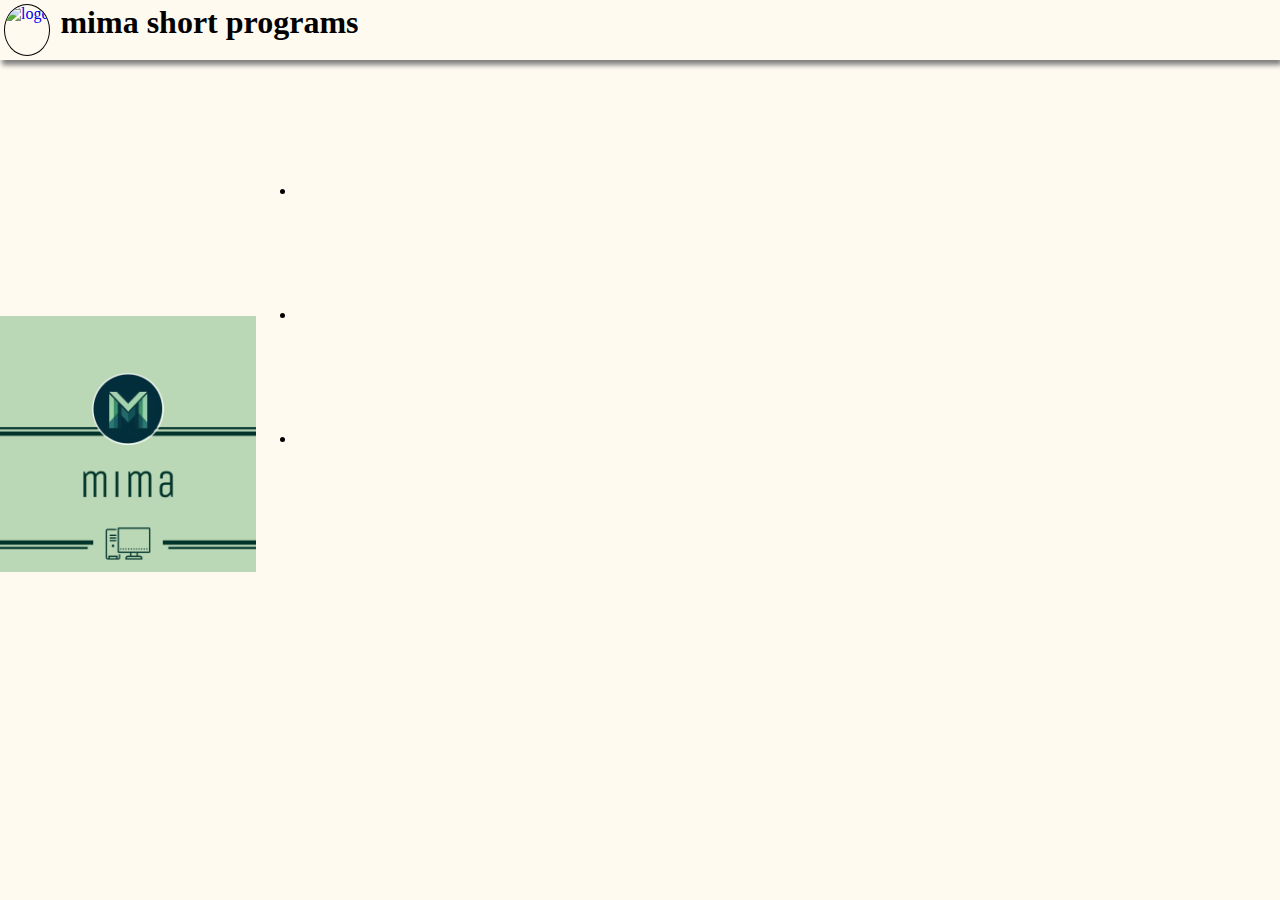
==== index.html @ ec384232 "a" ====
<!DOCTYPE html>
<html lang="ja">
    <head>
        <meta charset="UTF-8">
        <title>mima short programs</title>
        <link rel="icon" type="image/png" href="logos/mima-5.jpeg">
        <meta name="description" content="mimaはPovoが趣味で作っているWindows,Android,Webのアプリのため置き場です">
        <link rel="stylesheet" href="css/style.css">
    </head>
    <link rel="stylesheet" href="https://cdn.jsdelivr.net/bxslider/4.2.12/jquery.bxslider.css">
    <script src="https://ajax.googleapis.com/ajax/libs/jquery/3.1.1/jquery.min.js"></script>
    <script src="https://cdn.jsdelivr.net/bxslider/4.2.12/jquery.bxslider.min.js"></script>
    <body>
        <header>
			<div>
				<a href="index.html" class="header-logo">
				<img src="./logos/mima-5.jpeg" alt="logo" class="logo">
                <h1>mima short programs</h1>
            </a>
			</div>
            <!--ログインとかのボタンをphpで埋め込む microsoftみたいな感じ?-->
		</header>
    <body>
        <div class="top-media">
            <img src="logos/logo-big.jpg">
        <div class="slide-items__wrap">
            <ul class="slide-items">
              <li class="slide-items__item">
                <img src="logos/mima-2.png" alt="">
              </li>
              <li class="slide-items__item">
                <img src="logos/mima-2.png" alt="">
              </li>
              <li class="slide-items__item">
                <img src="logos/mima-2.png" alt="">
              </li>
            </ul>
          </div>
        </div>  
    <script src="toppage.js"></script>
    </body>
</html>
---- css/style.css ----
@charset "utf-8";


body{
    margin: 0;
    background-color: floralwhite;
}

/*ヘッダー*/
header {
    display: flex;
    background-color: floralwhite;
    align-items: center;
    box-shadow: 2px 5px 5px 0 gray;
}

.header-logo{
    display: flex;
    text-decoration:none;
    margin: 4px;
}

.logo{
    height: 50px;
    border-radius:50%;
    border: 1px solid black;
}

h1{
    margin: 0;
    margin-left: 10px;
    color: black;
}

.top-media{
    display: flex;
}

.top-media img{
    width: 20%;
    padding-top: 20%;
}

.slide-items__wrap{
    width: 50%;
}
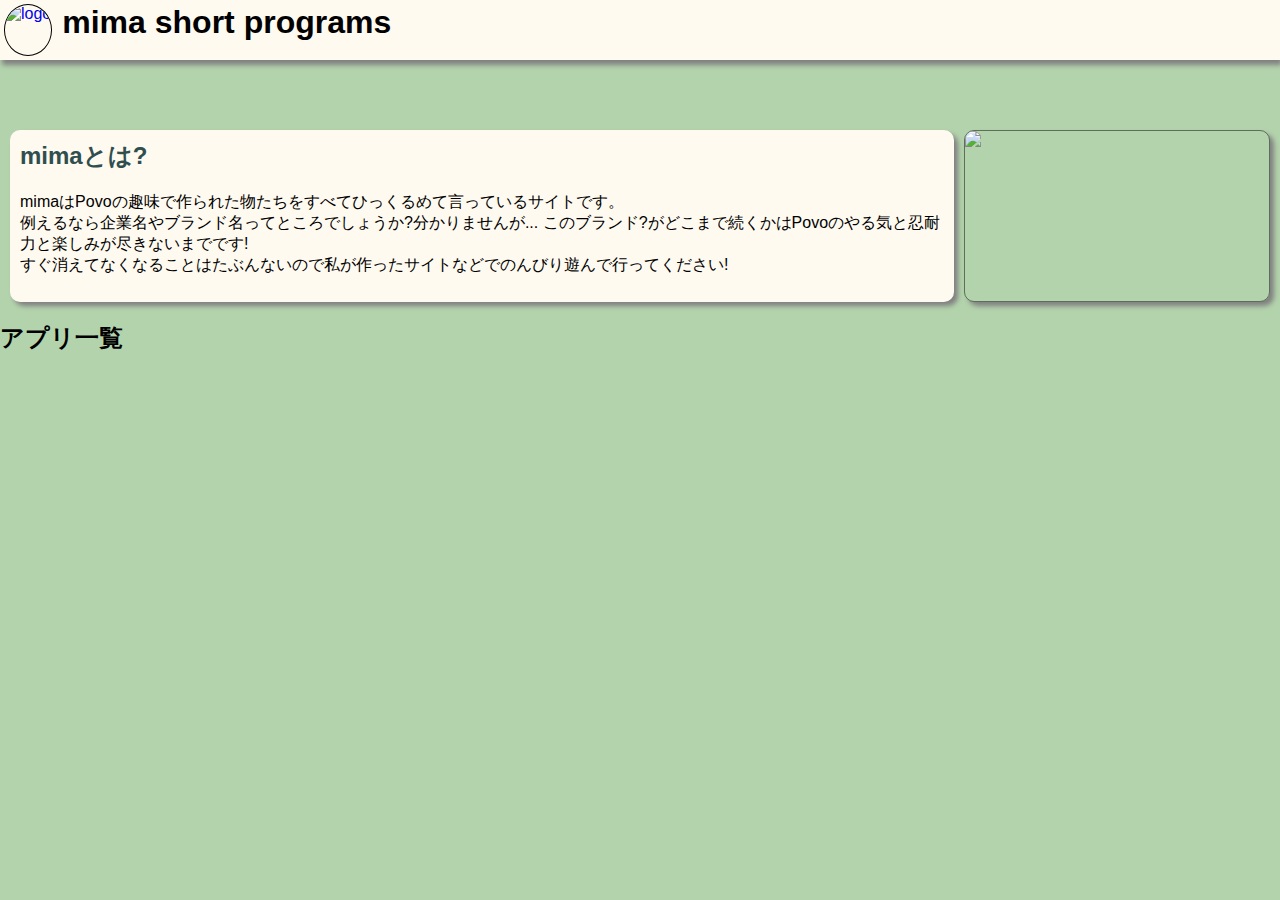
==== commit 38753ea3: "bjh" ====
--- a/index.html
+++ b/index.html
@@ -1,10 +1,12 @@
 <!DOCTYPE html>
 <html lang="ja">
     <head>
+        <!--基本情報-->
         <meta charset="UTF-8">
         <title>mima short programs</title>
-        <link rel="icon" type="image/png" href="logos/mima-5.jpeg">
+        <link rel="icon" type="image/png" href="images/logos/mima-5.jpeg">
         <meta name="description" content="mimaはPovoが趣味で作っているWindows,Android,Webのアプリのため置き場です">
+        <!--css-->
         <link rel="stylesheet" href="css/style.css">
     </head>
     <link rel="stylesheet" href="https://cdn.jsdelivr.net/bxslider/4.2.12/jquery.bxslider.css">
@@ -14,29 +16,44 @@
         <header>
 			<div>
 				<a href="index.html" class="header-logo">
-				<img src="./logos/mima-5.jpeg" alt="logo" class="logo">
+				<img src="images/logos/mima-5.jpeg" alt="logo" class="logo">
                 <h1>mima short programs</h1>
             </a>
 			</div>
             <!--ログインとかのボタンをphpで埋め込む microsoftみたいな感じ?-->
 		</header>
     <body>
-        <div class="top-media">
-            <img src="logos/logo-big.jpg">
+        <!--スライドショー-->
         <div class="slide-items__wrap">
             <ul class="slide-items">
               <li class="slide-items__item">
-                <img src="logos/mima-2.png" alt="">
+                <img src="images/Minecraft/花.png" alt="">
               </li>
               <li class="slide-items__item">
-                <img src="logos/mima-2.png" alt="">
+                <img src="images/Minecraft/拠点4.png" alt="">
               </li>
               <li class="slide-items__item">
-                <img src="logos/mima-2.png" alt="">
+                <img src="images/Minecraft/林内ジオパーク.png" alt="">
               </li>
             </ul>
+        </div>
+        <div class="about">
+          <div>
+            <h2>mimaとは?</h2>
+            <p>mimaはPovoの趣味で作られた物たちをすべてひっくるめて言っているサイトです。<br/>
+              例えるなら企業名やブランド名ってところでしょうか?分かりませんが...
+              このブランド?がどこまで続くかはPovoのやる気と忍耐力と楽しみが尽きないまでです!<br/>
+               すぐ消えてなくなることはたぶんないので私が作ったサイトなどでのんびり遊んで行ってください!
+            </p>
           </div>
-        </div>  
+          <img src="./images/logos/logo-big.jpg">
+        </div>
+
+        <div>
+          <h2>アプリ一覧</h2>
+          
+        </div>
+
     <script src="toppage.js"></script>
     </body>
 </html>--- a/css/style.css
+++ b/css/style.css
@@ -1,9 +1,14 @@
 @charset "utf-8";
-
+@font-face {
+    font-family: Zenkurenaido;
+    font-display: swap;
+    src: url("../fonts/ZenKurenaido-Regular.ttf") format("TrueType");
+    }
 
 body{
     margin: 0;
-    background-color: floralwhite;
+    background-color: #b3d3ac;
+    font-family: 'Zenkurenaido', sans-serif;
 }
 
 /*ヘッダー*/
@@ -32,15 +37,32 @@
     color: black;
 }
 
-.top-media{
-    display: flex;
+.slide-items{
+    padding-left: 0;
+    margin-top: 0;
 }
 
-.top-media img{
-    width: 20%;
-    padding-top: 20%;
+.about{
+    display: flex;
+    margin: 0 10px;
 }
 
-.slide-items__wrap{
-    width: 50%;
+.about div{
+    background-color: floralwhite;
+    margin-right: 10px;
+    padding: 10px 10px;
+    border-radius: 10px;
+    box-shadow: 4px 4px 5px 0 gray;
+}
+
+.about h2{
+    margin-top: 0;
+    color: darkslategray;
+}
+
+.about img{
+    width: 30%;
+    border-radius: 10px;
+    border: 1px solid rgba(0, 0, 0, 0.479);
+    box-shadow: 4px 4px 5px 0 gray;
 }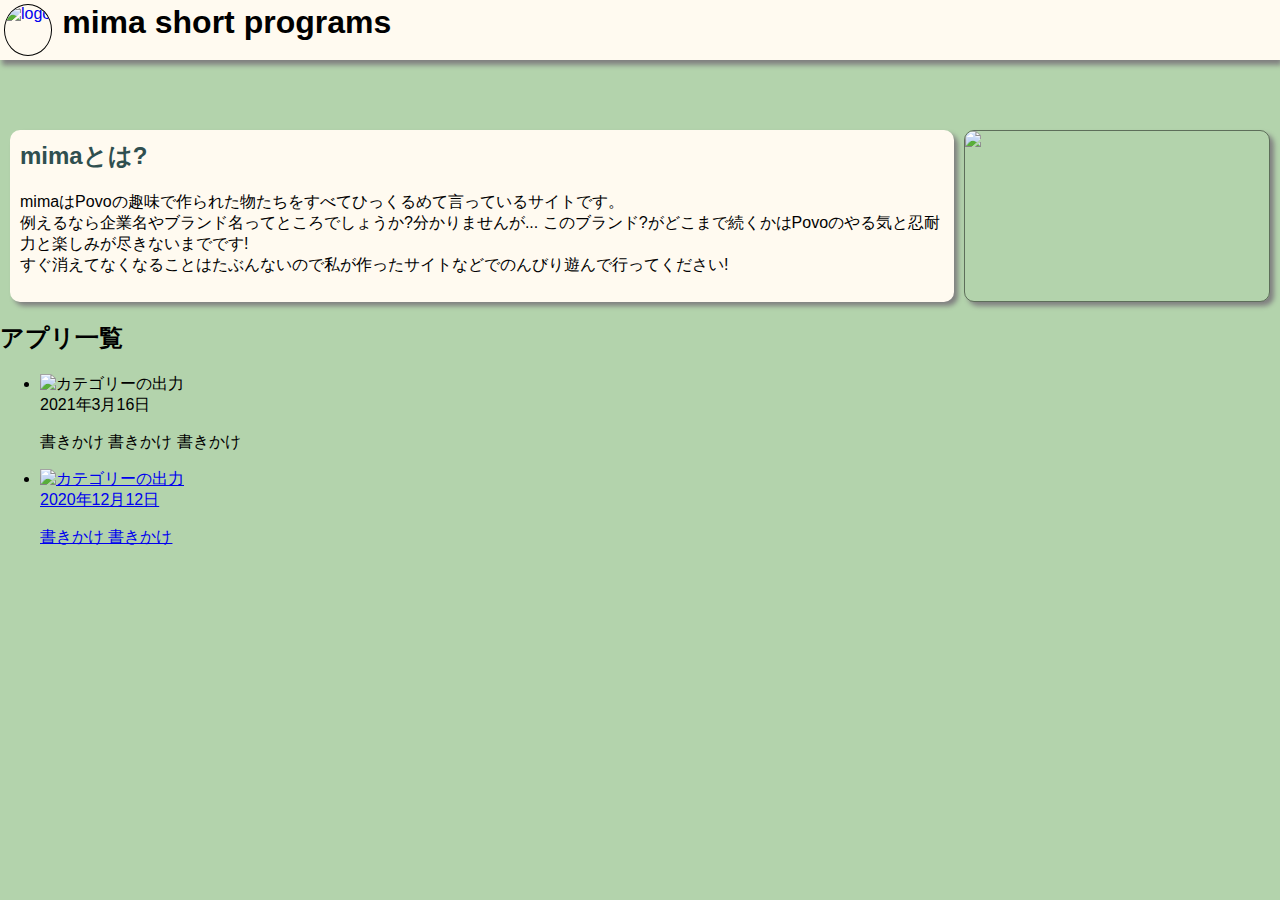
==== commit 08bb5545: "update index.html" ====
--- a/index.html
+++ b/index.html
@@ -49,9 +49,30 @@
           <img src="./images/logos/logo-big.jpg">
         </div>
 
-        <div>
+        <div class="apps">
           <h2>アプリ一覧</h2>
           
+          <div class="changeCard">
+            <ul>
+              <li class="changeItem gridCard">
+                <a hre="#">
+                  <img src="https://dubdesign.net/wp-content/uploads/2020/12/category_eyecatch.jpg" alt="カテゴリーの出力">
+                  <div class="changeItemTxt"> <time class="pubdate sng-link-time dfont" itemprop="datePublished" datetime="2021年3月16日">2021年3月16日</time>
+                    <p class="itemTitle">書きかけ 書きかけ 書きかけ</p>
+                  </div>
+                </a>
+              </li>
+              <li class="changeItem gridCard">
+                <a href="https://dubdesign.net/reference/category/">
+                  <img src="https://dubdesign.net/wp-content/uploads/2020/12/category_eyecatch.jpg" alt="カテゴリーの出力">
+                  <div class="changeItemTxt"> <time class="pubdate sng-link-time dfont" itemprop="datePublished" datetime="2020年12月12日">2020年12月12日</time>
+                    <p class="itemTitle">書きかけ 書きかけ</p>
+                  </div>
+                </a>
+              </li>
+            </ul>
+          </div>
+
         </div>
 
     <script src="toppage.js"></script>
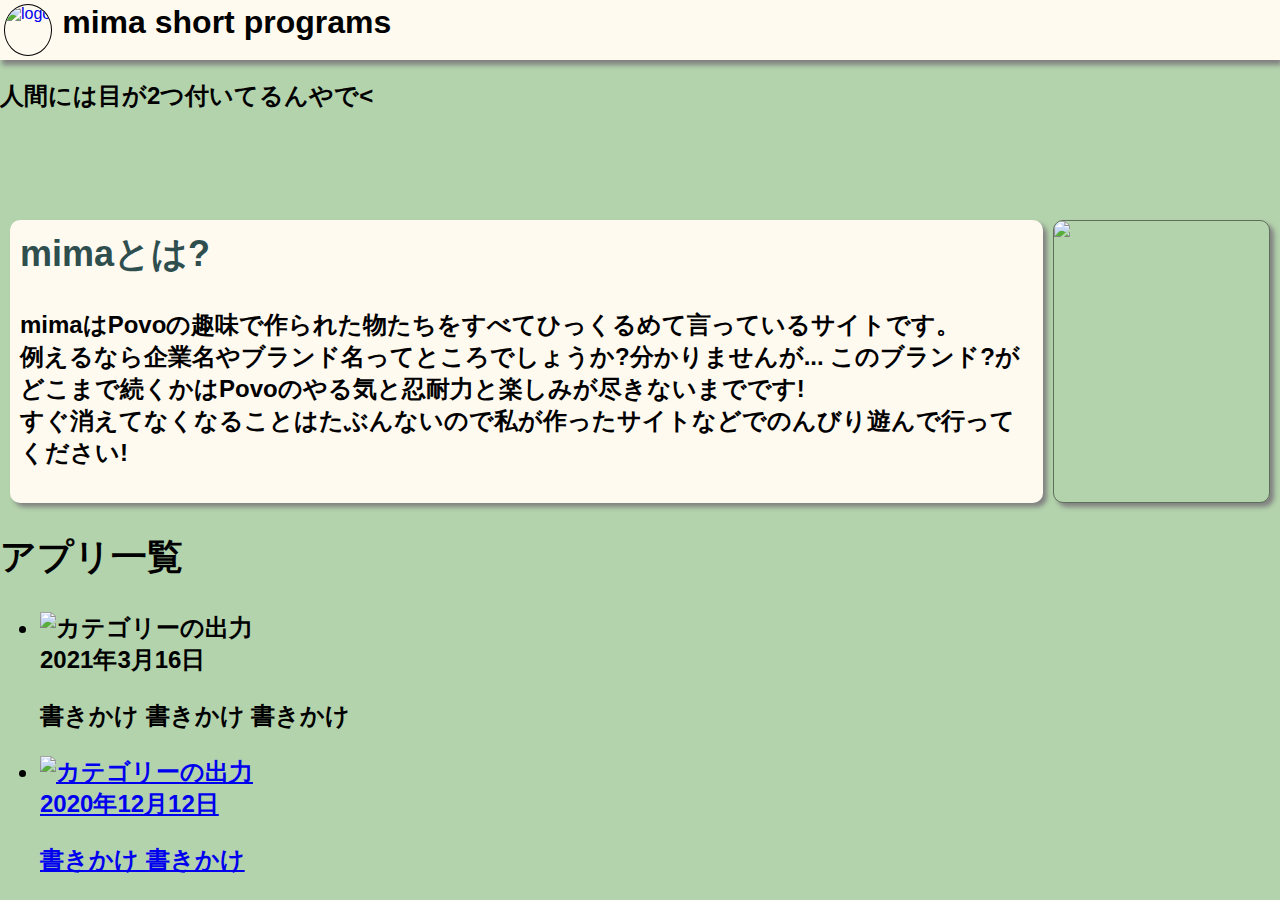
==== commit b5f5db71: "update index.html" ====
--- a/index.html
+++ b/index.html
@@ -12,7 +12,8 @@
     <link rel="stylesheet" href="https://cdn.jsdelivr.net/bxslider/4.2.12/jquery.bxslider.css">
     <script src="https://ajax.googleapis.com/ajax/libs/jquery/3.1.1/jquery.min.js"></script>
     <script src="https://cdn.jsdelivr.net/bxslider/4.2.12/jquery.bxslider.min.js"></script>
-    <body>
+    
+	<body>
         <header>
 			<div>
 				<a href="index.html" class="header-logo">
@@ -23,6 +24,8 @@
             <!--ログインとかのボタンをphpで埋め込む microsoftみたいな感じ?-->
 		</header>
     <body>
+    	<!--人間には目が2つ付いてるんやで-->
+    	<h2>人間には目が2つ付いてるんやで<
         <!--スライドショー-->
         <div class="slide-items__wrap">
             <ul class="slide-items">
@@ -55,7 +58,7 @@
           <div class="changeCard">
             <ul>
               <li class="changeItem gridCard">
-                <a hre="#">
+                <a hre="https://povo43.github.io/mima-sites/">
                   <img src="https://dubdesign.net/wp-content/uploads/2020/12/category_eyecatch.jpg" alt="カテゴリーの出力">
                   <div class="changeItemTxt"> <time class="pubdate sng-link-time dfont" itemprop="datePublished" datetime="2021年3月16日">2021年3月16日</time>
                     <p class="itemTitle">書きかけ 書きかけ 書きかけ</p>
@@ -63,7 +66,7 @@
                 </a>
               </li>
               <li class="changeItem gridCard">
-                <a href="https://dubdesign.net/reference/category/">
+                <a href="https://povo43.github.io/mima-sites/">
                   <img src="https://dubdesign.net/wp-content/uploads/2020/12/category_eyecatch.jpg" alt="カテゴリーの出力">
                   <div class="changeItemTxt"> <time class="pubdate sng-link-time dfont" itemprop="datePublished" datetime="2020年12月12日">2020年12月12日</time>
                     <p class="itemTitle">書きかけ 書きかけ</p>
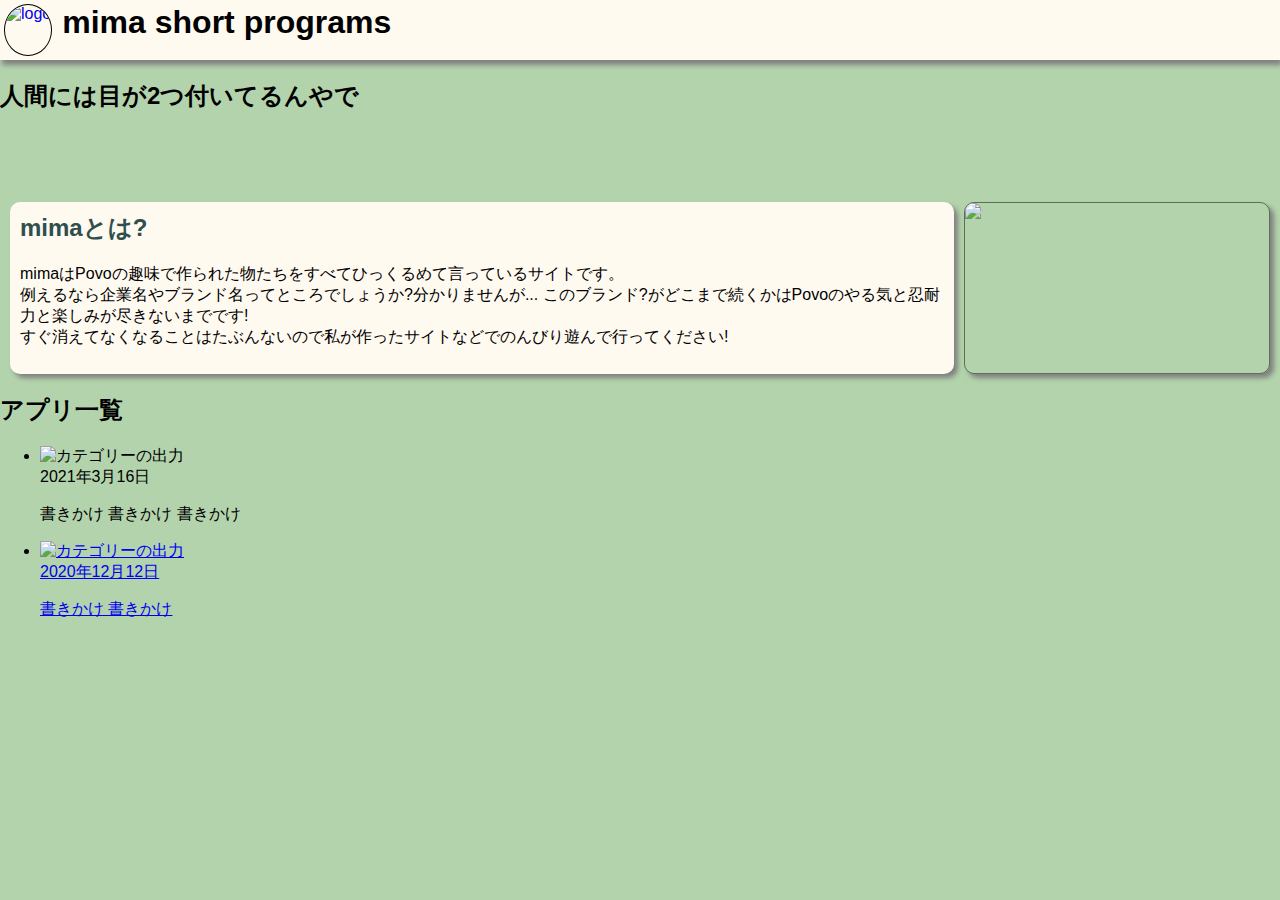
==== commit 7b6f2346: "update index.html" ====
--- a/index.html
+++ b/index.html
@@ -25,7 +25,7 @@
 		</header>
     <body>
     	<!--人間には目が2つ付いてるんやで-->
-    	<h2>人間には目が2つ付いてるんやで<
+    	<h2>人間には目が2つ付いてるんやで</h2>
         <!--スライドショー-->
         <div class="slide-items__wrap">
             <ul class="slide-items">
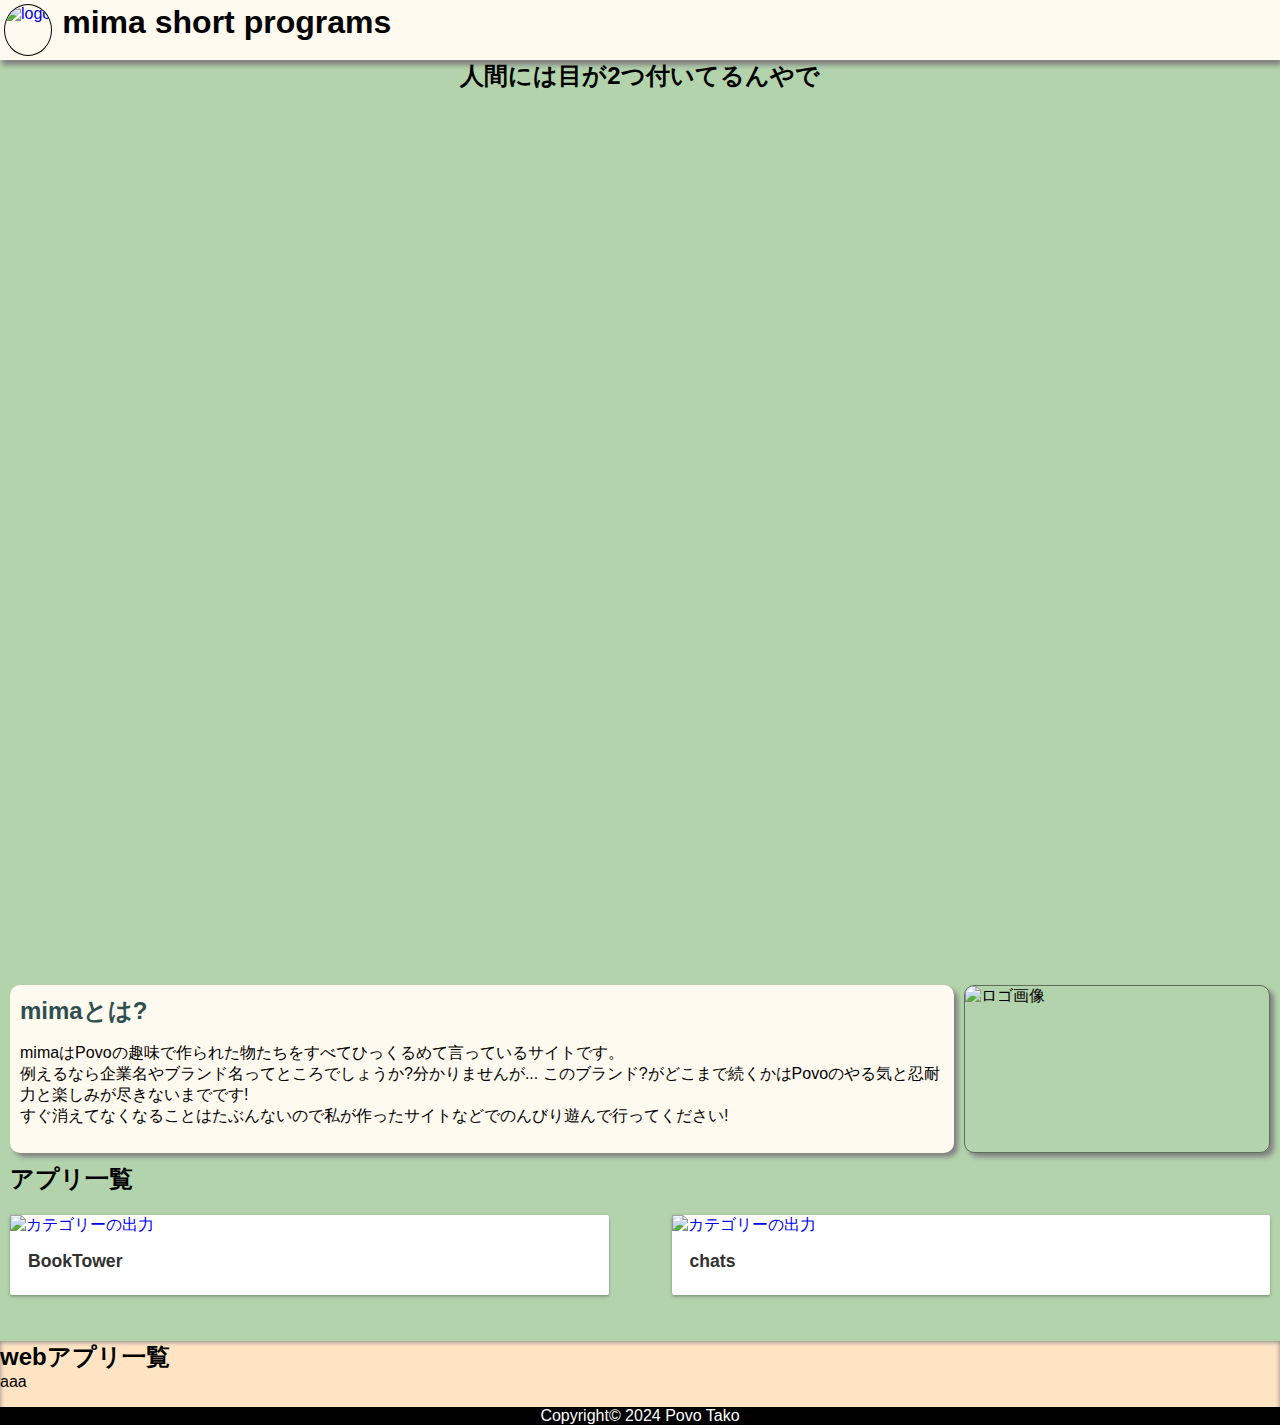
==== commit 9c17b188: "aaaaaaaa" ====
--- a/index.html
+++ b/index.html
@@ -3,6 +3,7 @@
     <head>
         <!--基本情報-->
         <meta charset="UTF-8">
+        <meta name="viewport">
         <title>mima short programs</title>
         <link rel="icon" type="image/png" href="images/logos/mima-5.jpeg">
         <meta name="description" content="mimaはPovoが趣味で作っているWindows,Android,Webのアプリのため置き場です">
@@ -25,7 +26,7 @@
 		</header>
     <body>
     	<!--人間には目が2つ付いてるんやで-->
-    	<h2>人間には目が2つ付いてるんやで</h2>
+    	<h2 class="cachcopy">人間には目が2つ付いてるんやで</h2>
         <!--スライドショー-->
         <div class="slide-items__wrap">
             <ul class="slide-items">
@@ -49,7 +50,7 @@
                すぐ消えてなくなることはたぶんないので私が作ったサイトなどでのんびり遊んで行ってください!
             </p>
           </div>
-          <img src="./images/logos/logo-big.jpg">
+          <img src="./images/logos/logo-big.jpg" alt="ロゴ画像">
         </div>
 
         <div class="apps">
@@ -58,18 +59,18 @@
           <div class="changeCard">
             <ul>
               <li class="changeItem gridCard">
-                <a hre="https://povo43.github.io/mima-sites/">
+                <a href="https://povo43.github.io/mima-sites/">
                   <img src="https://dubdesign.net/wp-content/uploads/2020/12/category_eyecatch.jpg" alt="カテゴリーの出力">
-                  <div class="changeItemTxt"> <time class="pubdate sng-link-time dfont" itemprop="datePublished" datetime="2021年3月16日">2021年3月16日</time>
-                    <p class="itemTitle">書きかけ 書きかけ 書きかけ</p>
+                  <div class="changeItemTxt">
+                    <p class="itemTitle">BookTower</p>
                   </div>
                 </a>
               </li>
               <li class="changeItem gridCard">
                 <a href="https://povo43.github.io/mima-sites/">
                   <img src="https://dubdesign.net/wp-content/uploads/2020/12/category_eyecatch.jpg" alt="カテゴリーの出力">
-                  <div class="changeItemTxt"> <time class="pubdate sng-link-time dfont" itemprop="datePublished" datetime="2020年12月12日">2020年12月12日</time>
-                    <p class="itemTitle">書きかけ 書きかけ</p>
+                  <div class="changeItemTxt">
+                    <p class="itemTitle">chats</p>
                   </div>
                 </a>
               </li>
@@ -78,6 +79,13 @@
 
         </div>
 
+        <footer>
+          <h2>webアプリ一覧</h2>
+          <li>
+            <ui>aaa</ui>
+          </li>
+          <p class="copyright">Copyright© 2024 Povo Tako</p>
+        </footer>
     <script src="toppage.js"></script>
     </body>
 </html>--- a/css/style.css
+++ b/css/style.css
@@ -9,6 +9,10 @@
     margin: 0;
     background-color: #b3d3ac;
     font-family: 'Zenkurenaido', sans-serif;
+}
+
+h2{
+    margin: 0;
 }
 
 /*ヘッダー*/
@@ -35,6 +39,11 @@
     margin: 0;
     margin-left: 10px;
     color: black;
+}
+
+.cachcopy{
+    text-align: center;
+    height: 95vh;
 }
 
 .slide-items{
@@ -65,4 +74,117 @@
     border-radius: 10px;
     border: 1px solid rgba(0, 0, 0, 0.479);
     box-shadow: 4px 4px 5px 0 gray;
+}
+
+.apps{
+    margin: 10px;
+}
+
+/*https://dubdesign.net/download/html-css/flexbox-sangopostlist/#6*/
+/* 共通 */
+.changeCard ul {
+    padding: 0;
+    list-style: none;
+    display: flex;
+    justify-content: space-between;
+    margin-top: 20px;
+}
+.changeItemTxt {
+    width: 62%;
+}
+.changeItemTxt p.itemTitle {
+    font-size: 1.1rem;
+    line-height: 1.56;
+    margin: 0;
+    font-weight: bold;
+    color: #313131;
+    margin-bottom: 10px;
+}
+.changeItemTxt ul.itemTag {
+    padding: 0;
+    margin: 0;
+    display: flex;
+    justify-content: flex-start;
+    align-items: center;
+    flex-wrap: wrap;
+    gap: 10px;
+}
+.changeItemTxt ul.itemTag li {
+    background: #f1f1f1;
+    color: #707070;
+    font-size: 0.7rem;
+    padding: 2px 10px;
+    position: relative;
+}
+.changeItemTxt ul.itemTag li:before {
+    padding-right: 3px;
+    font-family: "Font Awesome 5 Free";
+    font-weight: 900;
+    font-size: 1em;
+    content: "\f02b";
+    vertical-align: baseline;
+    color: #aaa;
+}
+/* 共通ここまで */
+
+/* GridCard変更後 */
+li.changeItem.gridCard {
+    width: 47.5%;
+    margin-bottom: 30px;
+}
+li.changeItem.gridCard a {
+    display: flex;
+    flex-direction: column;
+    border: none;
+    border-radius: 2px;
+    background: #fff;
+    box-shadow: 0 0 3px 0 rgb(0 0 0 / 12%), 0 2px 3px 0 rgb(0 0 0 / 22%);
+    cursor: pointer;
+    transition: 0.2s ease-in-out;
+    height: 100%;
+    padding: 0;
+    position: relative;
+    text-decoration: none;
+}
+li.changeItem.gridCard a:hover {
+    box-shadow: 0 15px 30px -5px rgb(0 0 0 / 15%), 0 0 5px rgb(0 0 0 / 10%);
+    transform: translateY(-4px);
+}
+li.changeItem.gridCard a p.itemCat {
+    top: 10px;
+    left: 10px;
+}
+li.changeItem.gridCard a .changeItemTxt {
+    width: 100%;
+    padding-left: 18px;
+    padding-right: 18px;
+    padding-bottom: 10px;
+}
+li.changeItem.gridCard a img {
+    width: 100%;
+    margin: 0 0 12px;
+}
+li.changeItem.gridCard .changeItemTxt ul.itemTag {
+    display:none;
+}
+
+footer{
+    background-color: bisque;
+    box-shadow: 0px 1px 5px gray inset;
+
+}
+
+.copyright{
+    text-align: center;
+    background-color: black;
+    color: #fff;
+    margin-bottom: 0;
+}
+
+@media screen and (max-width: 767px) {
+/* （ここにモバイル用スタイルを記述） */
+li.changeItem.gridCard {
+    width: 100%;
+    margin-bottom: 20px;
+}
 }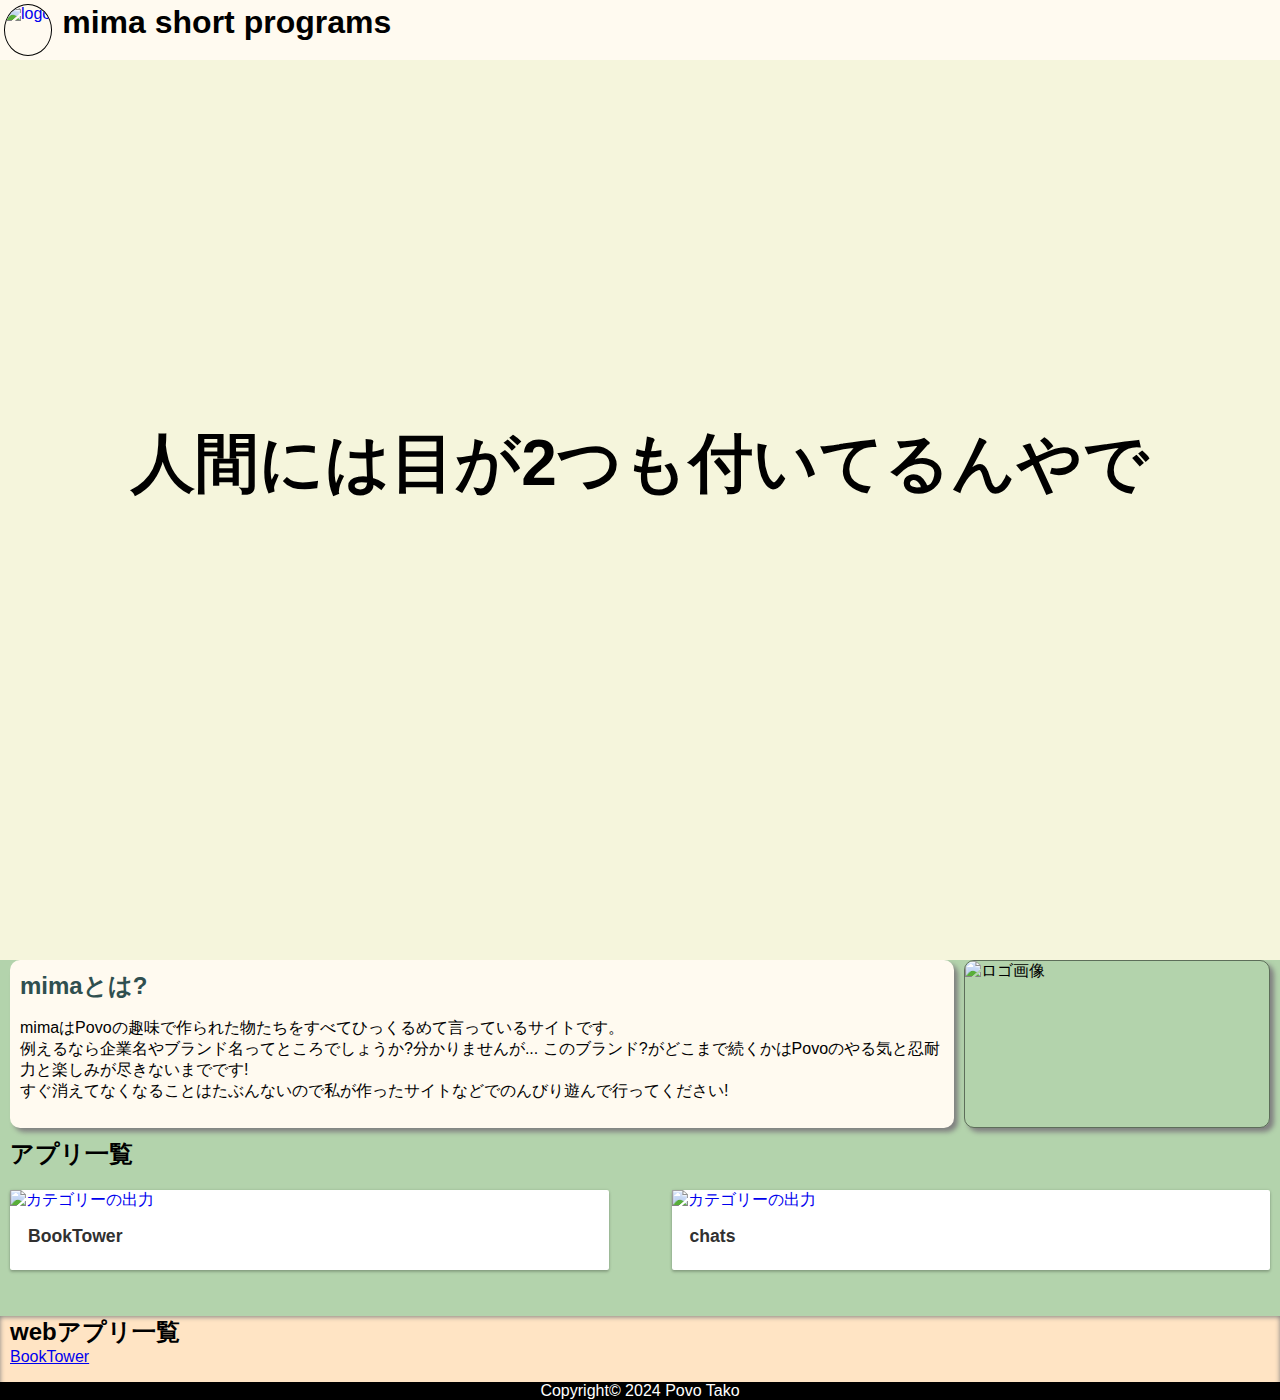
==== commit e61d7594: "aaaaaaaaaaaaaasdad" ====
--- a/index.html
+++ b/index.html
@@ -26,21 +26,9 @@
 		</header>
     <body>
     	<!--人間には目が2つ付いてるんやで-->
-    	<h2 class="cachcopy">人間には目が2つ付いてるんやで</h2>
-        <!--スライドショー-->
-        <div class="slide-items__wrap">
-            <ul class="slide-items">
-              <li class="slide-items__item">
-                <img src="images/Minecraft/花.png" alt="">
-              </li>
-              <li class="slide-items__item">
-                <img src="images/Minecraft/拠点4.png" alt="">
-              </li>
-              <li class="slide-items__item">
-                <img src="images/Minecraft/林内ジオパーク.png" alt="">
-              </li>
-            </ul>
-        </div>
+      <div class="full">
+        <h2 class="cachcopy">人間には目が2つも付いてるんやで</h2>
+      </div>
         <div class="about">
           <div>
             <h2>mimaとは?</h2>
@@ -59,7 +47,7 @@
           <div class="changeCard">
             <ul>
               <li class="changeItem gridCard">
-                <a href="https://povo43.github.io/mima-sites/">
+                <a href="./apps/BookTower/index.html">
                   <img src="https://dubdesign.net/wp-content/uploads/2020/12/category_eyecatch.jpg" alt="カテゴリーの出力">
                   <div class="changeItemTxt">
                     <p class="itemTitle">BookTower</p>
@@ -67,7 +55,7 @@
                 </a>
               </li>
               <li class="changeItem gridCard">
-                <a href="https://povo43.github.io/mima-sites/">
+                <a href="./apps/dotshere/index.html">
                   <img src="https://dubdesign.net/wp-content/uploads/2020/12/category_eyecatch.jpg" alt="カテゴリーの出力">
                   <div class="changeItemTxt">
                     <p class="itemTitle">chats</p>
@@ -80,10 +68,12 @@
         </div>
 
         <footer>
-          <h2>webアプリ一覧</h2>
-          <li>
-            <ui>aaa</ui>
-          </li>
+          <div class="footer-nav">
+            <h2>webアプリ一覧</h2>
+            <li>
+              <ui><a href="#">BookTower</a></ui>
+            </li>
+          </div>
           <p class="copyright">Copyright© 2024 Povo Tako</p>
         </footer>
     <script src="toppage.js"></script>
--- a/css/style.css
+++ b/css/style.css
@@ -43,7 +43,21 @@
 
 .cachcopy{
     text-align: center;
-    height: 95vh;
+    font-size: 5em;
+}
+
+.full{
+    position: relative;
+    width: 100%;
+    min-height: 100vh;
+    background-color: beige;
+    background-position: center;
+}
+
+.full h2{
+    font-size: 4rem;
+    position: inherit;
+    top: 40vh;
 }
 
 .slide-items{
@@ -75,6 +89,7 @@
     border: 1px solid rgba(0, 0, 0, 0.479);
     box-shadow: 4px 4px 5px 0 gray;
 }
+
 
 .apps{
     margin: 10px;
@@ -171,7 +186,14 @@
 footer{
     background-color: bisque;
     box-shadow: 0px 1px 5px gray inset;
-
+}
+
+.footer-nav{
+    margin: 10px;
+}
+
+footer li{
+    list-style: none;
 }
 
 .copyright{
